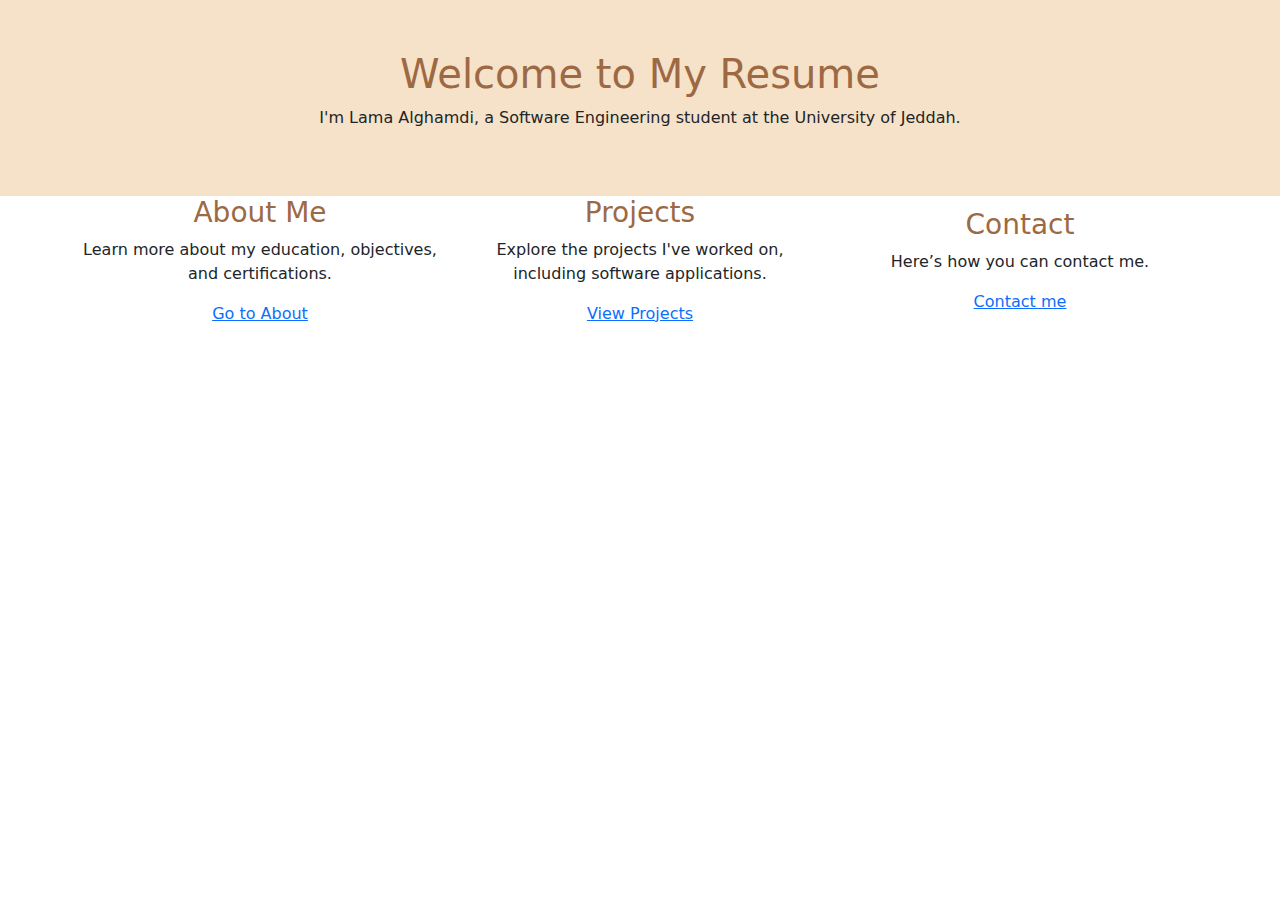
==== index.html @ 589c4fde "Add files via upload" ====
<!DOCTYPE html>
<html lang="en">
<head>
  <meta charset="UTF-8">
  <meta name="viewport" content="width=device-width, initial-scale=1">
  <title>Welcome to My Resume</title>

  <!-- Bootstrap 5 CDN -->
  <link rel="stylesheet" href="https://cdn.jsdelivr.net/npm/bootstrap@5.3.0/dist/css/bootstrap.min.css">
  <script src="https://cdn.jsdelivr.net/npm/bootstrap@5.3.0/dist/js/bootstrap.bundle.min.js"></script>
  <link rel="stylesheet" href="css/index.css">
  
</head>
<body>

  <div class="jumbotron text-center">
    <h1>Welcome to My Resume</h1>
    <p>I'm Lama Alghamdi, a Software Engineering student at the University of Jeddah.</p>
  </div>


  <div class="container">
    <div class="row text-center">

      <div class="col-sm-4">
        <h3>About Me</h3>
        <p>Learn more about my education, objectives, and certifications.</p>
        <a href="about.html">Go to About</a>
      </div>

      <div class="col-sm-4">
        <h3>Projects</h3>
        <p>Explore the projects I've worked on, including software applications.</p>
        <a href="projects.html">View Projects</a>
      </div>

      <div class="col-sm-4">
        <h3>Contact</h3>
        <p>Here’s how you can contact me.</p>
        <a href="contact.html">Contact me</a>
      </div>

    </div>
  </div>

</body>
</html>
---- css/index.css ----
/* Center text and elements inside columns */
.col-sm-4 {
    text-align: center;
    display: flex;
    flex-direction: column;
    align-items: center;
    justify-content: center;
  }
  
  /* Style the Jumbotron */
  .jumbotron {
    background-color: #f6e2c8;
    padding: 50px;
    text-align: center;
  }
  
  /* Ensure columns are responsive */
  .container .row {
    display: flex;
    flex-wrap: wrap;
    justify-content: center;
    text-align: center;
  }

  h1,h3{
    color: #9d6944;
  }
  
  /* Responsive adjustments */
  @media (max-width: 576px) {
    .jumbotron {
      padding: 30px;
      font-size: 16px;
    }
  
    .col-sm-4 {
      width: 100%;
      margin-bottom: 15px;
    }
  }
  
  @media (max-width: 768px) {
    .jumbotron {
      padding: 40px;
      font-size: 18px;
    }
  
    .col-sm-4 {
      width: 45%;
    }
  }
  
  @media (max-width: 992px) {
    .jumbotron {
      padding: 50px;
    }
  
    .col-sm-4 {
      width: 30%;
    }
  }
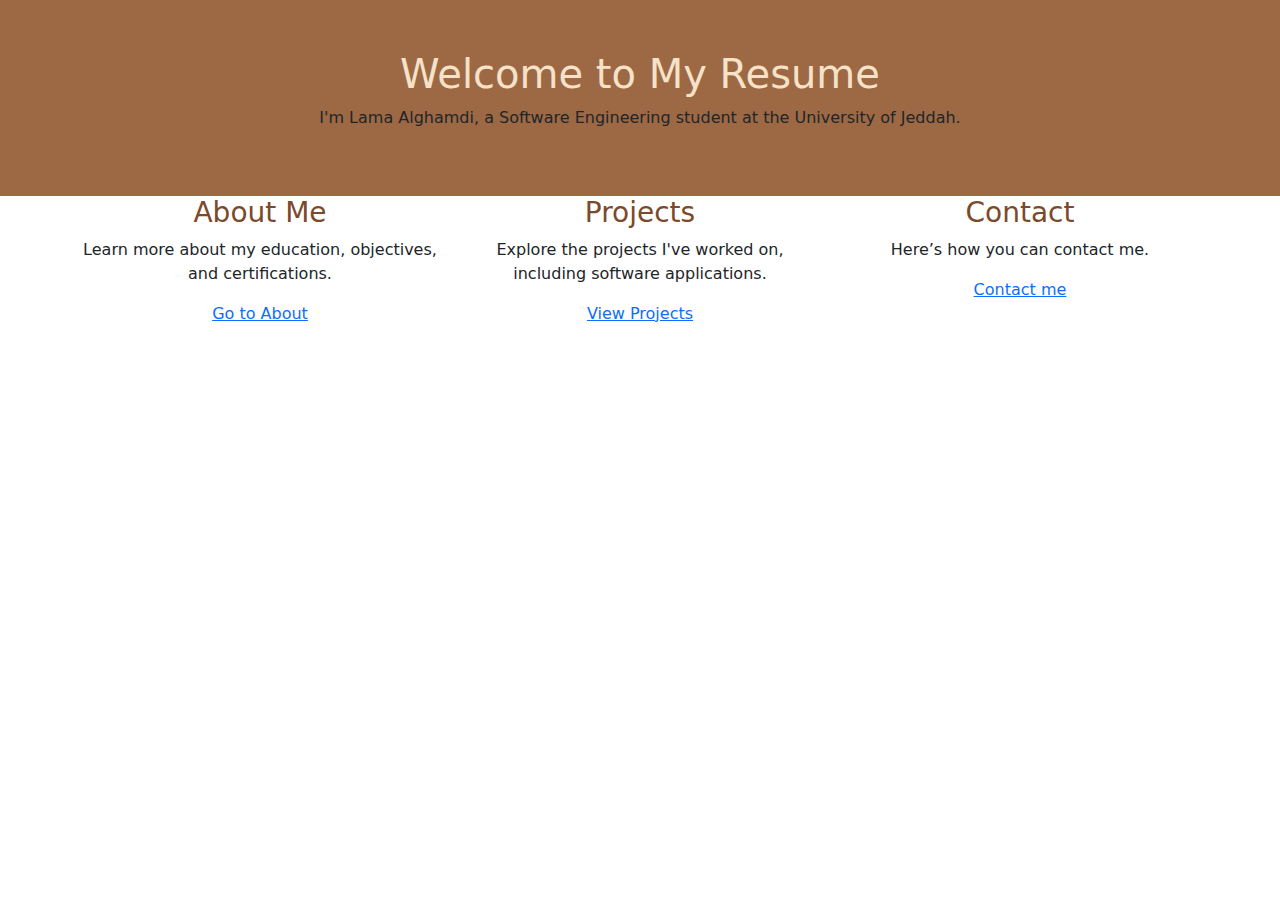
==== commit 85baf0b2: "Add files via upload" ====
--- a/index.html
+++ b/index.html
@@ -5,11 +5,11 @@
   <meta name="viewport" content="width=device-width, initial-scale=1">
   <title>Welcome to My Resume</title>
 
-  <!-- Bootstrap 5 CDN -->
-  <link rel="stylesheet" href="https://cdn.jsdelivr.net/npm/bootstrap@5.3.0/dist/css/bootstrap.min.css">
-  <script src="https://cdn.jsdelivr.net/npm/bootstrap@5.3.0/dist/js/bootstrap.bundle.min.js"></script>
+  <!--Bootstrap 5 CDN (https://getbootstrap.com) -->
+  <link rel="stylesheet" href="https://cdn.jsdelivr.net/npm/bootstrap@5.3.3/dist/css/bootstrap.min.css">
+
   <link rel="stylesheet" href="css/index.css">
-  
+
 </head>
 <body>
 
@@ -18,10 +18,8 @@
     <p>I'm Lama Alghamdi, a Software Engineering student at the University of Jeddah.</p>
   </div>
 
-
   <div class="container">
     <div class="row text-center">
-
       <div class="col-sm-4">
         <h3>About Me</h3>
         <p>Learn more about my education, objectives, and certifications.</p>
@@ -39,7 +37,6 @@
         <p>Here’s how you can contact me.</p>
         <a href="contact.html">Contact me</a>
       </div>
-
     </div>
   </div>
 
--- a/css/index.css
+++ b/css/index.css
@@ -1,61 +1,61 @@
-/* Center text and elements inside columns */
+h1 {
+  color: #f6e2c8;
+}
+
+h3 {
+  color: #7c4a2a;
+}
+
+.jumbotron {
+  background-color: #9d6944;
+  padding: 50px;
+  text-align: center;
+}
+
+
+.container .row {
+  display: flex;
+  flex-wrap: wrap;
+  justify-content: center;
+}
+
+
 .col-sm-4 {
-    text-align: center;
-    display: flex;
-    flex-direction: column;
-    align-items: center;
-    justify-content: center;
-  }
-  
-  /* Style the Jumbotron */
+  text-align: center;
+}
+
+
+@media (max-width: 576px) {
   .jumbotron {
-    background-color: #f6e2c8;
-    padding: 50px;
-    text-align: center;
-  }
-  
-  /* Ensure columns are responsive */
-  .container .row {
-    display: flex;
-    flex-wrap: wrap;
-    justify-content: center;
-    text-align: center;
+    padding: 30px;
+    font-size: 16px;
   }
 
-  h1,h3{
-    color: #9d6944;
+  .col-sm-4 {
+    width: 100%;
+    margin-bottom: 15px;
   }
-  
-  /* Responsive adjustments */
-  @media (max-width: 576px) {
-    .jumbotron {
-      padding: 30px;
-      font-size: 16px;
-    }
-  
-    .col-sm-4 {
-      width: 100%;
-      margin-bottom: 15px;
-    }
+}
+
+
+@media (max-width: 768px) {
+  .jumbotron {
+    padding: 40px;
+    font-size: 18px;
   }
-  
-  @media (max-width: 768px) {
-    .jumbotron {
-      padding: 40px;
-      font-size: 18px;
-    }
-  
-    .col-sm-4 {
-      width: 45%;
-    }
+
+  .col-sm-4 {
+    width: 45%;
   }
-  
-  @media (max-width: 992px) {
-    .jumbotron {
-      padding: 50px;
-    }
-  
-    .col-sm-4 {
-      width: 30%;
-    }
-  }+}
+
+
+@media (max-width: 992px) {
+  .jumbotron {
+    padding: 50px;
+  }
+
+  .col-sm-4 {
+    width: 30%;
+  }
+}
